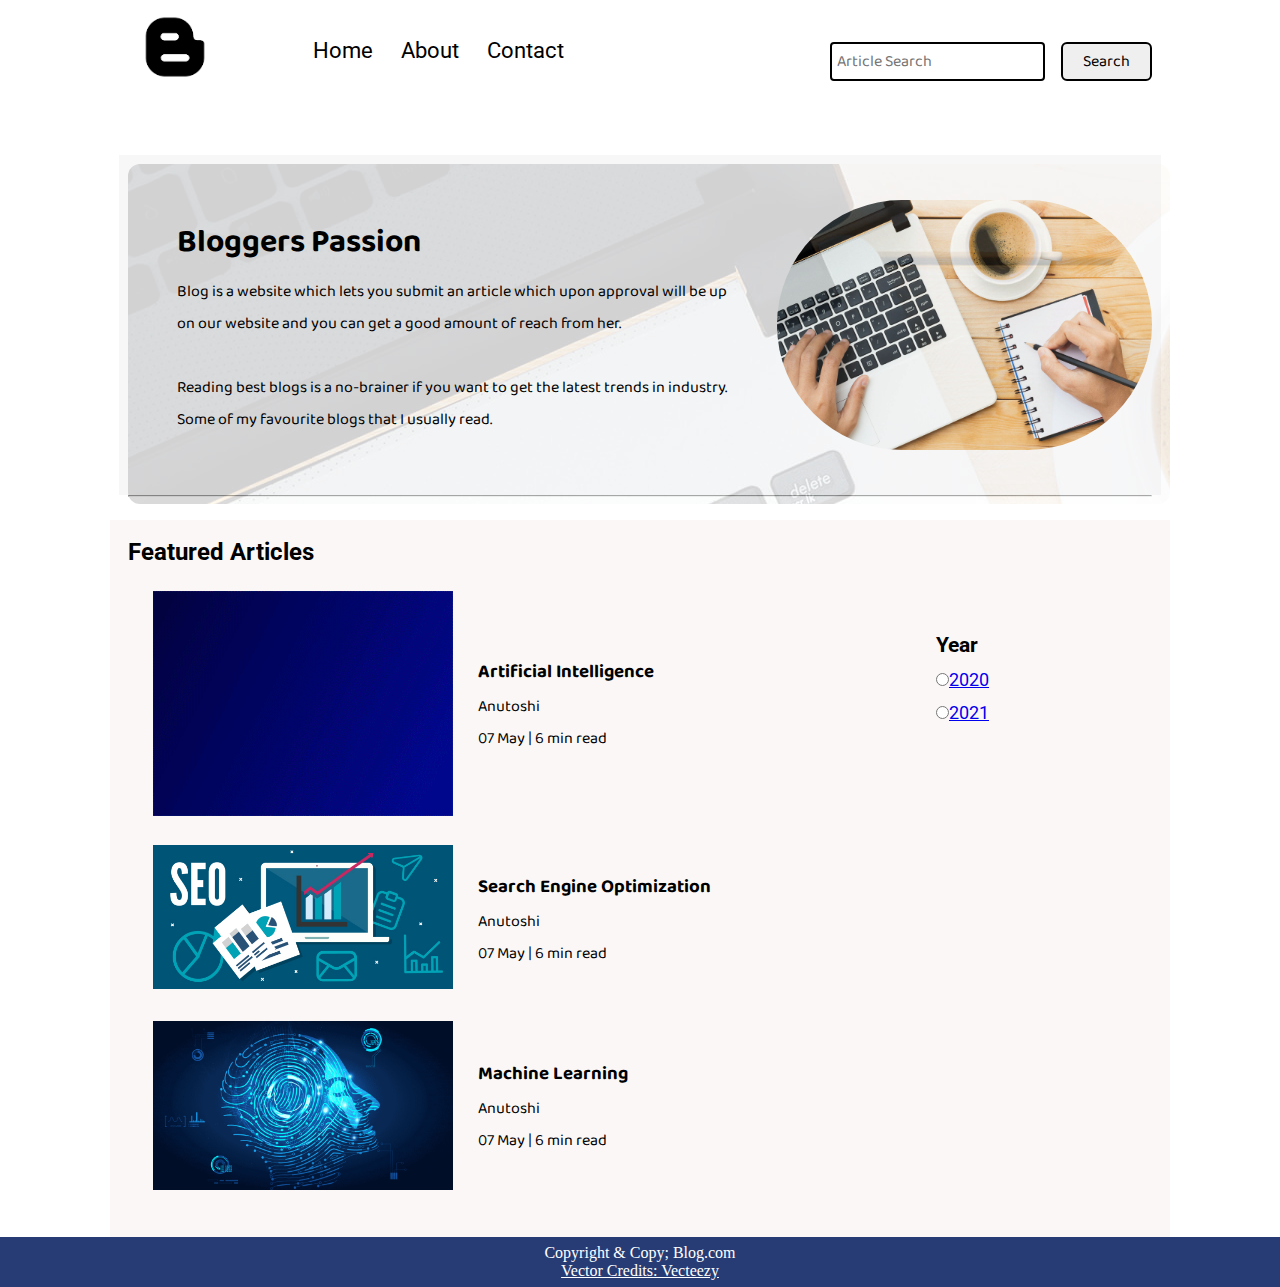
==== index.html @ 6c5e682d "Update and rename index3.html to index.html" ====
<!DOCTYPE html>
<html lang="en">

<head>
    <meta charset="UTF-8">
    <meta http-equiv="X-UA-Compatible" content="IE=edge">
    <meta name="viewport" content="width=device-width, initial-scale=1.0">
    <link rel="stylesheet" href="utils.css">
    <link rel="stylesheet" href="style3.css">
    <link rel="stylesheet" href="mobile.css">
    <title>Blog - Bloggers Passion</title>
</head>

<body>
    <nav class="navigation max-width-1 m-auto">
        <div class="nav-left">
            <a href="/">
            <span><img src="logo6.png" width="94px" alt=""></span></a>
            <ul>
                <li><a href="index.html">Home</a></li>
                <li><a href="index.html">About</a></li>
                <li><a href="contact.html">Contact</a></li>
            </ul>
        </div>
        <div class="nav-right">
            <form action="search.html"method="get">
                <input class="form-input" type="text" placeholder="Article Search">
                <button class="btn">Search</button>
            </form>
        </div>

    </nav>
    <div class="m-auto content max-width-1 ">
        <div class="content-left">
            <h1>Bloggers Passion</h1>
            <p>Blog is a website which lets you submit an article which upon approval will be up on our website and you
                can get a good amount of reach from her.</p>
            <br>
            <p>Reading best blogs is a no-brainer if you want to get the latest trends in industry. Some of my favourite
                blogs that I usually read.</p>
        </div>
        <div class="content-right">
            <img src="3.jpg" alt="Blog">

        </div>


    </div>
    <div class="max-width-1 m-auto">
        <hr>
    </div>
    <div class="home-articles max-width-1 m-auto font2">
        <h2>Featured Articles</h2>
        <div class="year-box adjust-year">
            <div>
                <h3> Year</h3>
            </div>
            <div>
                <input type="radio" name="year" id=""><a href="blogspot.html">2020</a>
            </div>
            <div>
                <input type="radio" name="year" id=""><a href="blogspot2.html">2021</a>
            </div>
        </div>
        <div class="home-article">
            <div class="home-article-img">
                <img src="AI.gif" alt="article">
            </div>
            <div class="home-article-content font1">
                <a href="blogspot.html">
                    <h3>Artificial Intelligence</h3>
                </a>
                <div>Anutoshi</div>
                <span>07 May | 6 min read</span>
            </div>
        </div>
        <div class="home-article">
            <div class="home-article-img">
                <img src="SEO.gif" alt="article">
            </div>
            <div class="home-article-content font1">
                <a href="blogspot1.html">
                    <h3>Search Engine Optimization</h3>
                </a>
                <div>Anutoshi</div>
                <span>07 May | 6 min read</span>
            </div>
        </div>
        <div class="home-article">
            <div class="home-article-img">
                <img src="ML.gif" alt="article">
            </div>
            <div class="home-article-content font1">
                <a href="blogspot2.html">
                    <h3>Machine Learning</h3>
                </a>
                <div>Anutoshi</div>
                <span>07 May | 6 min read</span>
            </div>
        </div>

    </div>


    <div class="footer">
        <p>Copyright & Copy; Blog.com </p>
        <a href="https://www.vecteezy.com/free-vector/typewriter">Vector Credits: Vecteezy</a>

    </div>

</body>

</html>
---- utils.css ----
@import url('https://fonts.googleapis.com/css2?family=Roboto&display=swap');
@import url('https://fonts.googleapis.com/css2?family=Baloo+Bhaina+2:wght@500&display=swap');

:root{
    --main-bg-color: #273c75;
    --font1: 'Baloo Bhaina 2', cursive;
    --font2: 'Roboto', sans-serif;
}
.center{
    text-align: center;
}
.font1{
    font-family:var(--font1);
}
.font2{
    font-family:var(--font2);
}
.max-width-1{
    max-width:80vw;
}
.max-width-2{
    max-width: 60vw;
}
.m-auto{
    margin:auto;
}
.mx-1{
    margin-left: 23px;
    margin-right: 23px;
}
.my-2{
    margin-top: 32px;
    margin-bottom: 32px;
}

.btn{
    padding: 0px 20px;
    padding-top:3px;
    border: 2px solid black;
    border-radius: 6px;
    font-family: var(--font1);
    font-size: 16px;
    cursor:pointer;
    transition:all 0.3s ease-in-out;

}
.btn:hover{
    color:white;
    background-color:#273c75;
}
.form-input{
    padding:0px 5px;
    padding-top: 3px;
    font-size:16px;
    border: 2px solid black;
    border-radius: 4px;
    margin: 0 13px;
    font-family: var(--font1);
}
.form-box input, textarea{
    width: 52vw;
    padding: 0px 6px;
    margin: 7px 0;
    font-size: 18px;
    font-family: var(--font1);
    border: 2px solid var(--main-bg-color);
    border-radius: 5px;
}
---- style3.css ----
*{
    margin: 0;
    padding: 0;
}
.navigation{
    font-family: var(--font1);
    /*height: 75px;*/
    /*background-color: red; */
    display:flex;
    justify-content: space-between;
    align-items: center;
} 
.nav-left{
    display:flex;

}
.nav-left span{
    font-size:35px;
    padding-top: 10px;
}
.nav-left ul{
    display:flex;
    align-items:center;
    margin: 0 77px;
    font-size:22px;
    padding-bottom: 23px;
}
.nav-left ul li{
    list-style:none;
    margin: 0 14px;
    font-family: var(--font2);
    transition: all 0.3s ease-in-out;
}
.nav-left ul li a:hover{
    color: #273c75;
    font-weight:bolder;
}
.nav-left ul li a{
    text-decoration:none;
    color:black;
}
.content{
    height:100%;
    background-color: rgb(247, 247, 248);
    display:flex;
    margin-top:32px;
    padding:9px;
    position:relative;

}
.content::after{
    content: "";
    background-image: url("3.jpg");
    position:absolute;
    width:100%;
    height:inherit; 
    opacity:0.15;
    border-radius: 12px;


}
.content-left{
    font-family:var(--font1);
    display:flex;
    flex-direction: column;
    justify-content:center; 
    padding: 49px;
    z-index: 1;

}
.content-right{
    display:flex;
    align-items:center;
    justify-content:center;

}
.content-right img{
    height:250px;
    /*border:2px solid black;*/
    border-radius: 250px; 
}
.home-articles{
    padding:18px;
    background-color: rgb(248,239,239,0.5);
    margin-top:23px;
    position:relative;
   /* background-color: red;*/
}
.year-box{
    position:absolute;
    right:0px;
    top:100px;
    width:234px;
    height:255px;
    font-size:18px;
}
.year-box div{
    margin:12px 0px;
}
.home-article{
    display:flex;
    margin:25px;
    

}
.home-article img{
    width:300px;

}
.home-article-content{
    align-self:center;
    padding:25px;
}
.home-article-content a{
    text-decoration: none;
    color:black;
}

 
.footer {
    height: 50px;
    background-color:#273c75;
    display:flex;
    align-items:center;
    justify-content:center;
    color:white;
    flex-direction: column;
}
.footer a{
    color:white; 
}
---- mobile.css ----
@media screen and (max-width:1200px){
    .navigation{
        flex-direction:column;
        margin-bottom: 23px;
    }
    .nav-left {
        flex-direction: column;
        text-align: center;
    }
    .content-right {
        display:none;
    }
    .home-article {
        flex-direction: column;
    }
    .home-article-img {
        text-align: center;
    }
    .year-box{
        top:25px;
        left:60vw;
        font-size: 11px;
        display:flex;
    }
    .year-box div{
        padding: 0 3px;
        margin: 0;

    }
    .home-article img{
        width: 70vw;
    }
    .form-input{
        width:50%;
    }
    .form-box input, textarea {
        width: 66vw;
    }
    .row {
        flex-direction: column;
    }
    .social {
        padding:0;
    }
    .post-img{
        height: auto;
    }
    .adjust-year {
        position: static;
        height: auto;
        padding: 12px 0px;
        display: flex;
        justify-content: flex-end;
        width: 100%;
    }

}
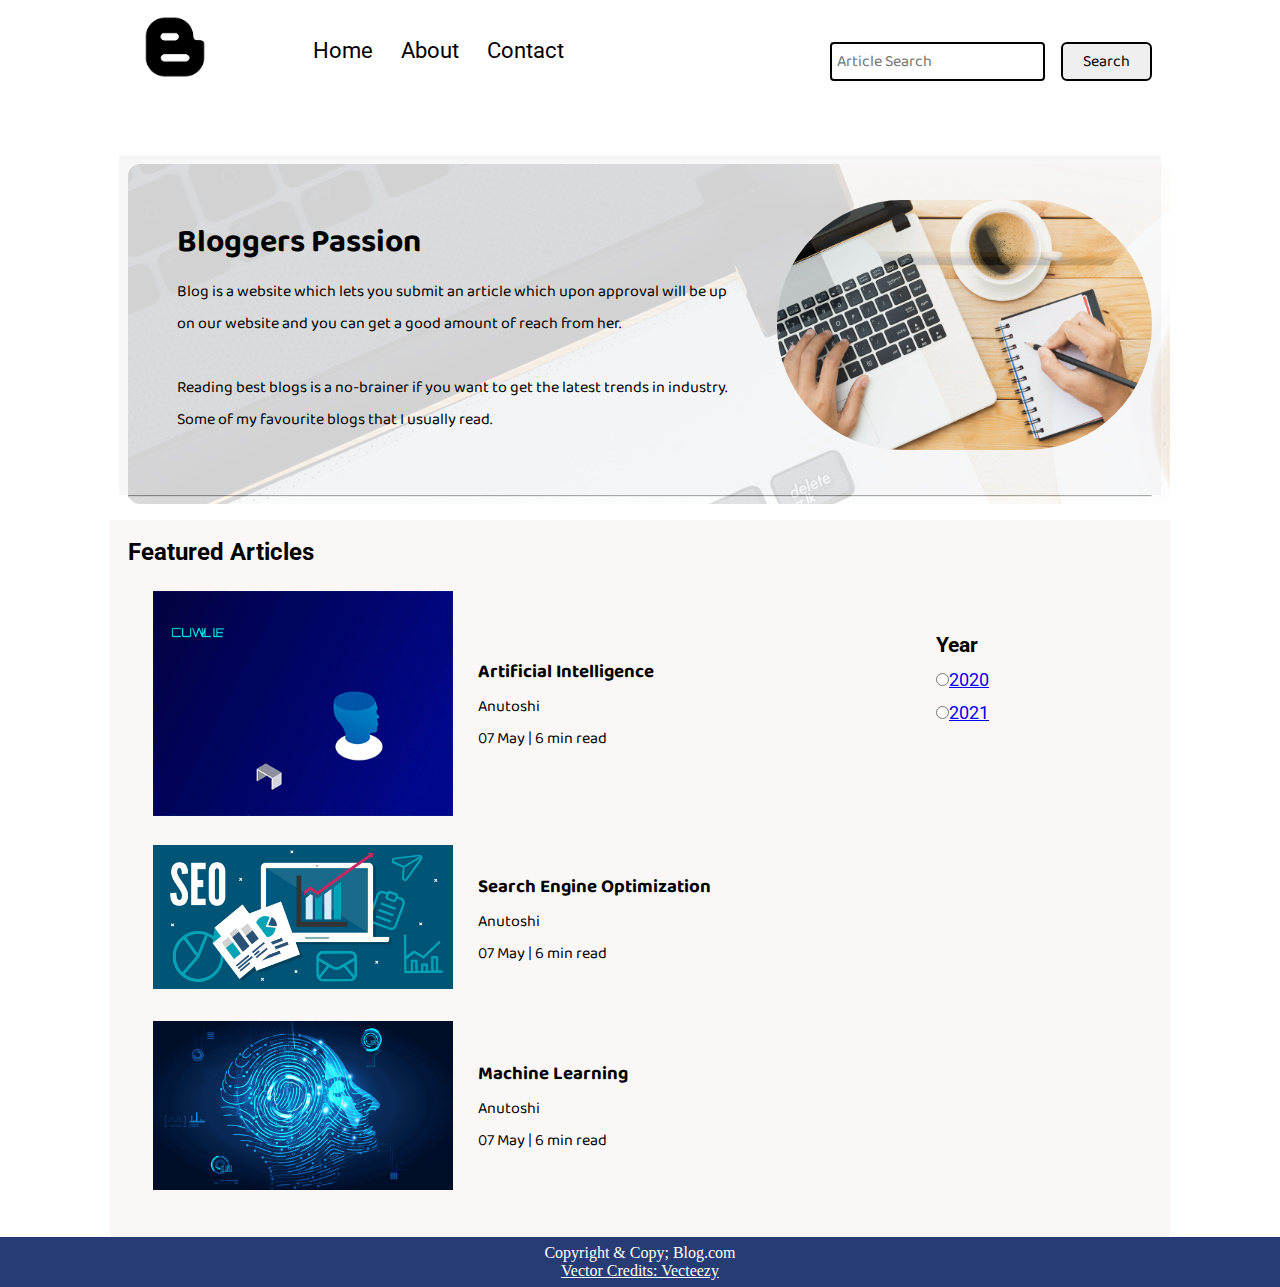
==== commit fbe5e344: "Update index.html" ====
--- a/index.html
+++ b/index.html
@@ -6,7 +6,7 @@
     <meta http-equiv="X-UA-Compatible" content="IE=edge">
     <meta name="viewport" content="width=device-width, initial-scale=1.0">
     <link rel="stylesheet" href="utils.css">
-    <link rel="stylesheet" href="style3.css">
+    <link rel="stylesheet" href="style.css">
     <link rel="stylesheet" href="mobile.css">
     <title>Blog - Bloggers Passion</title>
 </head>
--- a/style.css
+++ b/style.css
@@ -0,0 +1,131 @@
+*{
+    margin: 0;
+    padding: 0;
+}
+.navigation{
+    font-family: var(--font1);
+    /*height: 75px;*/
+    /*background-color: red; */
+    display:flex;
+    justify-content: space-between;
+    align-items: center;
+} 
+.nav-left{
+    display:flex;
+
+}
+.nav-left span{
+    font-size:35px;
+    padding-top: 10px;
+}
+.nav-left ul{
+    display:flex;
+    align-items:center;
+    margin: 0 77px;
+    font-size:22px;
+    padding-bottom: 23px;
+}
+.nav-left ul li{
+    list-style:none;
+    margin: 0 14px;
+    font-family: var(--font2);
+    transition: all 0.3s ease-in-out;
+}
+.nav-left ul li a:hover{
+    color: #273c75;
+    font-weight:bolder;
+}
+.nav-left ul li a{
+    text-decoration:none;
+    color:black;
+}
+.content{
+    height:100%;
+    background-color: rgb(247, 247, 248);
+    display:flex;
+    margin-top:32px;
+    padding:9px;
+    position:relative;
+
+}
+.content::after{
+    content: "";
+    background-image: url("3.jpg");
+    position:absolute;
+    width:100%;
+    height:inherit; 
+    opacity:0.15;
+    border-radius: 12px;
+
+
+}
+.content-left{
+    font-family:var(--font1);
+    display:flex;
+    flex-direction: column;
+    justify-content:center; 
+    padding: 49px;
+    z-index: 1;
+
+}
+.content-right{
+    display:flex;
+    align-items:center;
+    justify-content:center;
+
+}
+.content-right img{
+    height:250px;
+    /*border:2px solid black;*/
+    border-radius: 250px; 
+}
+.home-articles{
+    padding:18px;
+    background-color: rgb(248,239,239,0.5);
+    margin-top:23px;
+    position:relative;
+   /* background-color: red;*/
+}
+.year-box{
+    position:absolute;
+    right:0px;
+    top:100px;
+    width:234px;
+    height:255px;
+    font-size:18px;
+}
+.year-box div{
+    margin:12px 0px;
+}
+.home-article{
+    display:flex;
+    margin:25px;
+    
+
+}
+.home-article img{
+    width:300px;
+
+}
+.home-article-content{
+    align-self:center;
+    padding:25px;
+}
+.home-article-content a{
+    text-decoration: none;
+    color:black;
+}
+
+ 
+.footer {
+    height: 50px;
+    background-color:#273c75;
+    display:flex;
+    align-items:center;
+    justify-content:center;
+    color:white;
+    flex-direction: column;
+}
+.footer a{
+    color:white; 
+}
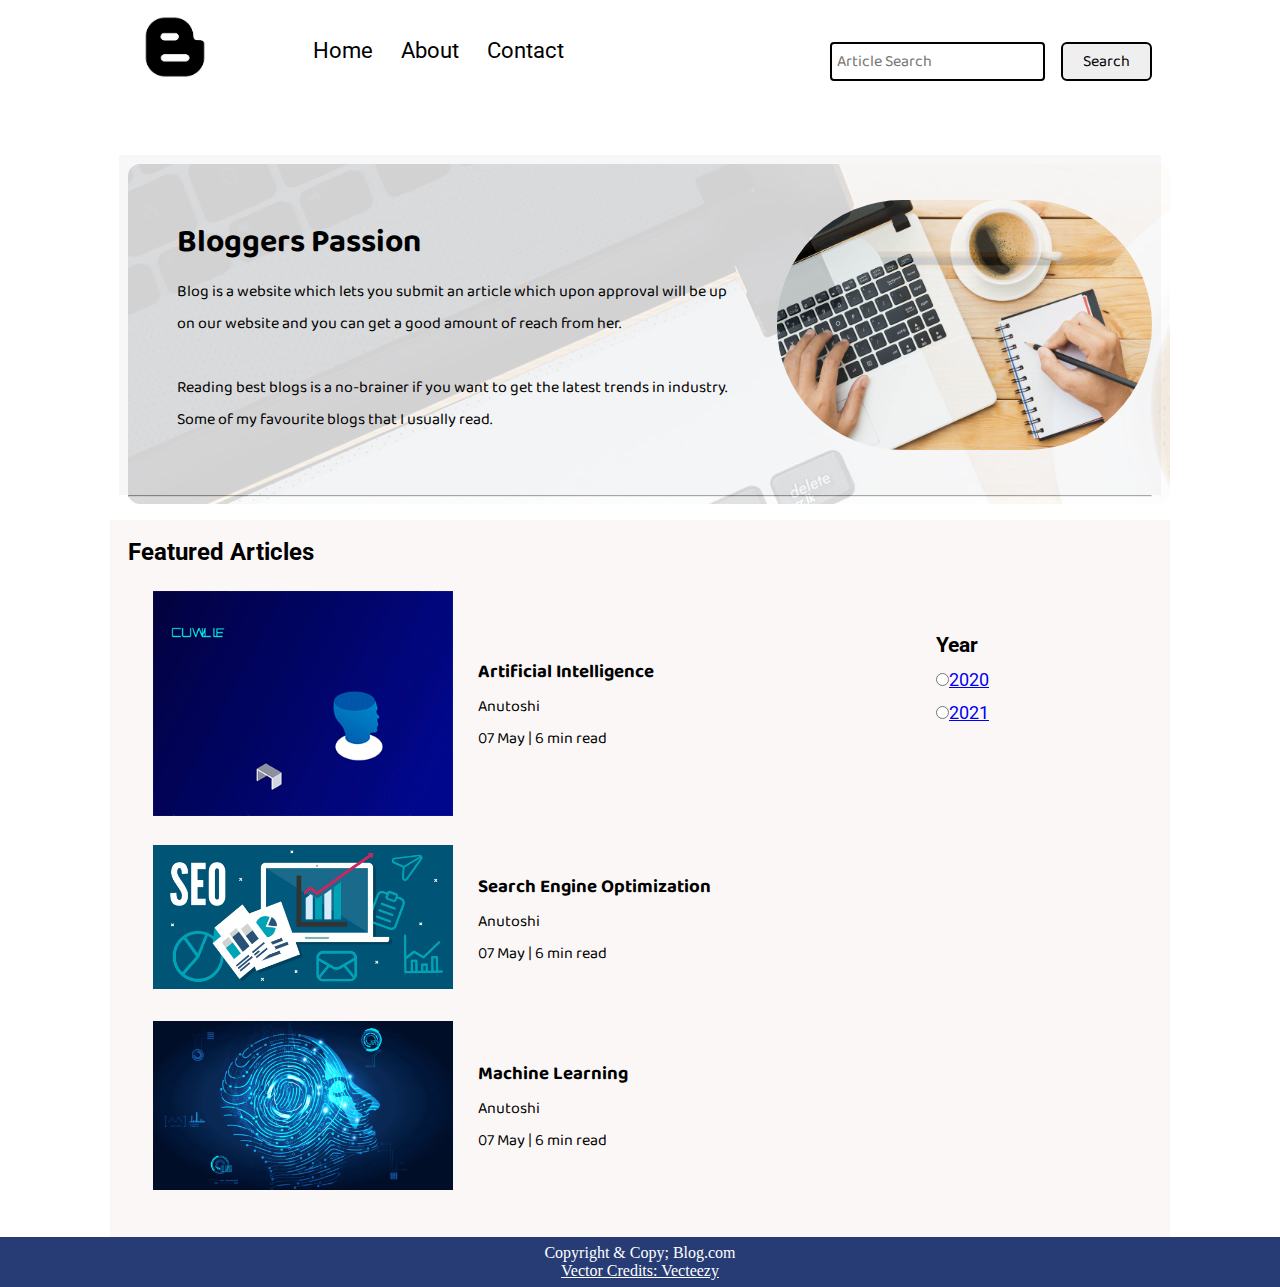
==== commit efb9dcf5: "Update index.html" ====
--- a/index.html
+++ b/index.html
@@ -23,7 +23,7 @@
             </ul>
         </div>
         <div class="nav-right">
-            <form action="search.html"method="get">
+            <form action="search.html" method="get">
                 <input class="form-input" type="text" placeholder="Article Search">
                 <button class="btn">Search</button>
             </form>
